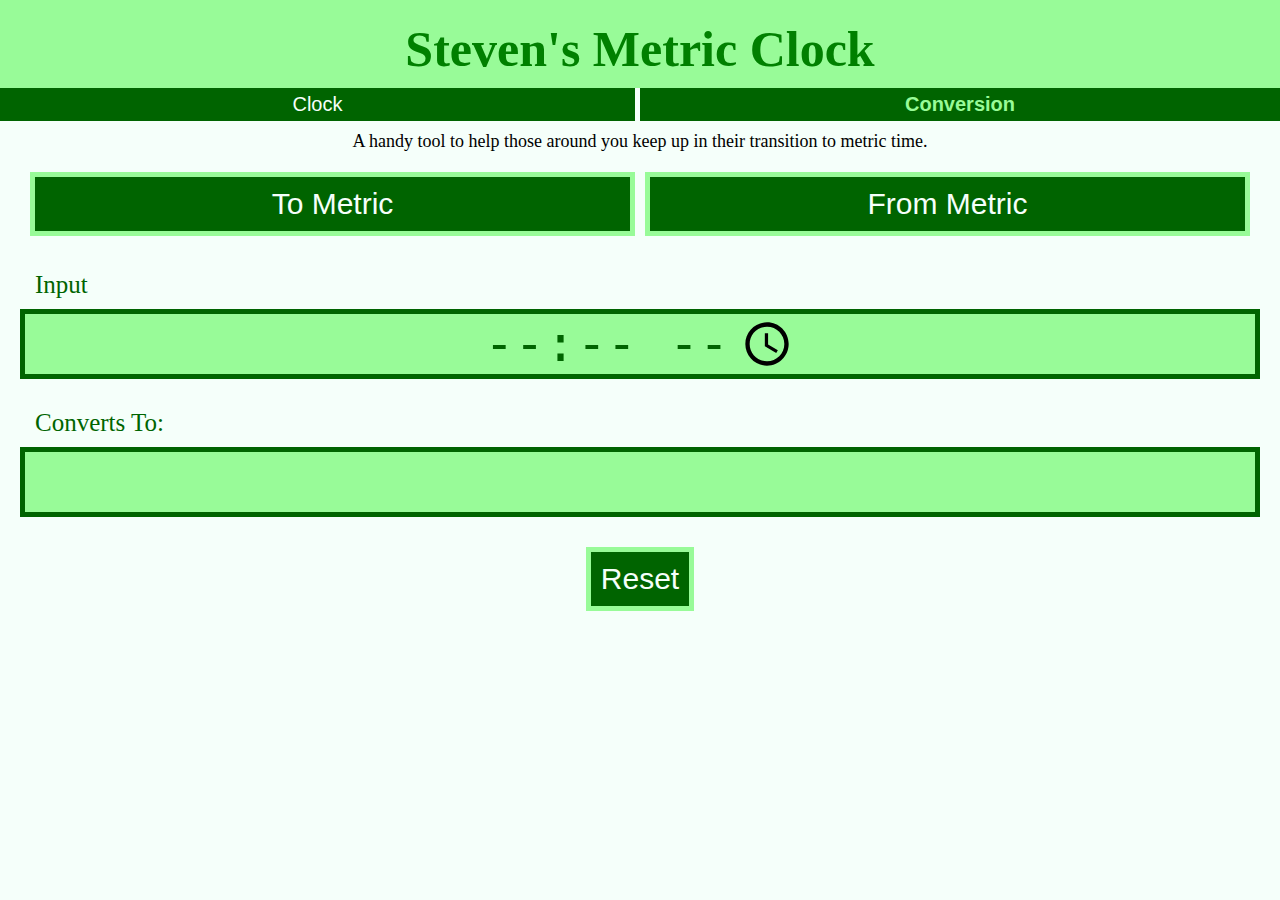
==== conversion.html @ 419aa7e0 "initial commit" ====
<!DOCTYPE HTML>
<html>
    <head>
        <title>Metric Time Conversion</title>
              
        <!-- CSS -->
        <link href="css/stylesheet.css" rel="stylesheet">
        
        <!-- JQUERY LIBRARY -->
        <script src="https://ajax.googleapis.com/ajax/libs/jquery/2.1.1/jquery.min.js"></script>
        
        <!-- PHONE SCALING -->
        <meta name="viewport" content="width=device-width, initial-scale=1.0">
        
    </head>
    
    <body>
        <header>
            <h1>Steven's Metric Clock</h1>
            <div class="navigation">
                <button class="navButtons" onClick="changePage(clock)">Clock</button>
                <button class="navButtons" id="selected" onClick="changePage(conversion)"><strong>Conversion</strong></button>
            </div>
        </header>
        
        <main>
            <p class="intro">A handy tool to help those around you keep up in their transition to metric time.</p>
            
            <div class="converter">
                <button class="functionalButtons" id="toMetric" onClick="changeForm(fromSI)">To Metric</button>
                <button class="functionalButtons" id="fromMetric" onClick="changeForm(fromMetric)">From Metric</button>

            <div id="conversionForm">
                <label for="timeInput" id="inputLabel">Input</label>
                <input class="formItems" id="timeInput" type="time" name="timeInput" placeholder="Metric Time" oninput="convertTime()">
                <label for="conversionOutput" id="conversionLabel">Converts To:</label>
                <output class="formItems" id="conversionOutput" name="conversionOutput"></output>
                <input class="functionalButtons" id="resetButton" type="reset" onClick="resetOutput()">
            </div>
                
            </div>
            
        </main>
        
        <script src="js/conversion.js" type="application/javascript"></script>     
        <script src="js/navigation.js" type="application/javascript"></script>   
    </body>
</html>
---- css/stylesheet.css ----
/*UNIVERSAL*/

body {
    margin: 0;
    background-color: mintcream;
}

header {
    text-align: center;
    color: green;
    background: palegreen;
    font-size: 25px;
    padding-top: 10px;
    margin-bottom: 20px;
}

h1 {
    margin: 5px;
    padding: 5px;
}

.navigation {
    display: grid;
    grid-template-columns: repeat(2, 1fr);
    background: darkgreen;
}

.navButtons {
    background: none;
	border: none;
    font-size: 20px;
    color: mintcream;
    padding: 5px;
    transition: all 0.75s;
}

.navButtons:not(#selected):hover {
    background: green;
}

#selected {
    color: palegreen;
}

.navigation > :first-child {
    border-right: mintcream 5px solid;
}

main {
    margin: 10px;
    margin-top: -10px;
    justify-content: center;
    align-items: center;
}

p {
    font-size: 18px;
}

.intro {
    text-align: center;
    margin: 20px 0;
}

.functionalButtons {
    justify-content: center;
    align-items: center;
    padding: 10px;
    font-size: 30px;
    
    background-color: darkgreen;
    color: mintcream;
    border: 5px palegreen solid;
    transition: all 0.75s;
}

.functionalButtons:hover {
    background-color: palegreen;
    color: darkgreen;
    border-color: darkgreen;
}

/*CLOCK*/

.clockTitle {
    text-align: center;
}

.clocks {
    text-align: center;
    margin: 20px;
    margin-top: -15px;
    padding: 10px;
    
    font-size: 50px;
    background-color: palegreen;
    border: 5px darkgreen solid;
}

#hideButton {
    display: grid;
    grid-template-columns: repeat(auto-fit, minmax(300px,1fr));
    grid-gap: 5px;
    justify-content: space-evenly;
    align-items: center;
    margin: 10px;
    text-align: center;
}

#buttonBlurb {
	padding: 5px;
}

/*CONVERSION*/

.converter {
	display: grid;
    justify-content: space-evenly;
    align-items: center;
    grid-template-columns: repeat(2, 1fr);
    grid-template-rows: repeat(2, auto);
    grid-gap: 10px;
    margin: 0 20px;
    grid-template-areas:
        "t f"
        "i i"
}

#toMetric {
    grid-area: t;
}

#fromMetric {
	grid-area: f;
}

#conversionForm {
	grid-area: i;
    padding: 5px;
    display: grid;
    grid-template-columns: repeat(3, 1fr);
    grid-gap: 10px;
    grid-template-areas: 
        "i i ."
        "u u u"
        "c c ."
        "o o o"
        ". r ."
}

.formItems {
    background: palegreen;
    color: darkgreen;
    display: flex;
    justify-content: center;
    justify-self: center;
    text-align: center; 
    align-items: center;
    
    font-size: 50px;
    border: darkgreen 5px solid;
    padding: 0 10px;
    width: 100%;
}

label {
    margin-top: 20px;
    font-size: 25px;
    color: darkgreen;
}

#inputLabel {
    grid-area: i;
}

#conversionLabel {
    grid-area: c;
}

#timeInput {
    grid-area: u;
    color: darkgreen;
}

#conversionOutput {
    grid-area: o;
}

#resetButton {
    grid-area: r;
	margin-top: 20px;
    justify-self: center;
}
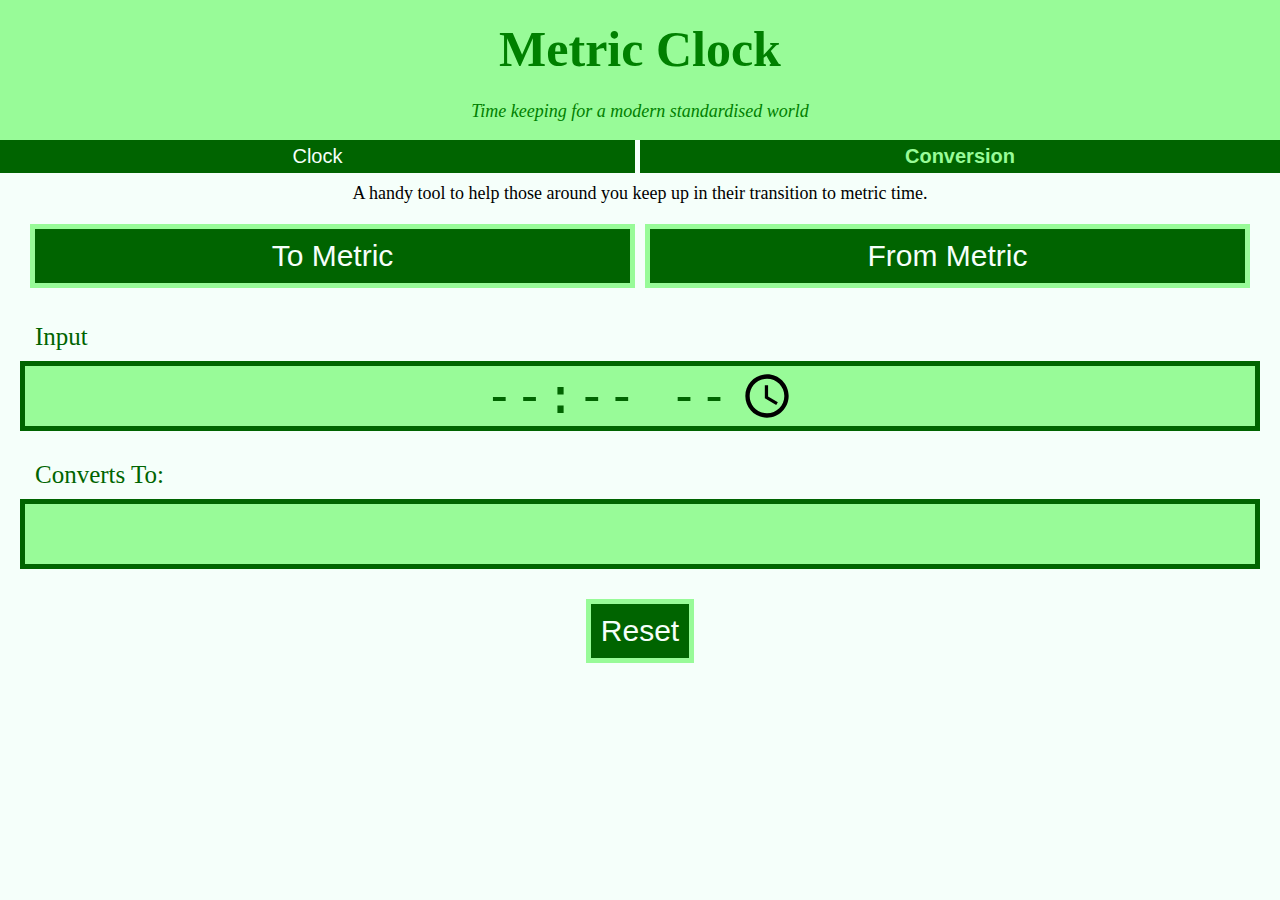
==== commit 04cc365a: "minor UI improvements" ====
--- a/conversion.html
+++ b/conversion.html
@@ -16,7 +16,8 @@
     
     <body>
         <header>
-            <h1>Steven's Metric Clock</h1>
+            <h1>Metric Clock</h1>
+            <p><em>Time keeping for a modern standardised world</em></p>
             <div class="navigation">
                 <button class="navButtons" onClick="changePage(clock)">Clock</button>
                 <button class="navButtons" id="selected" onClick="changePage(conversion)"><strong>Conversion</strong></button>
--- a/css/stylesheet.css
+++ b/css/stylesheet.css
@@ -17,6 +17,10 @@
 h1 {
     margin: 5px;
     padding: 5px;
+}
+
+button {
+    cursor: pointer;
 }
 
 .navigation {
@@ -180,6 +184,7 @@
 #timeInput {
     grid-area: u;
     color: darkgreen;
+    cursor: pointer;
 }
 
 #conversionOutput {
